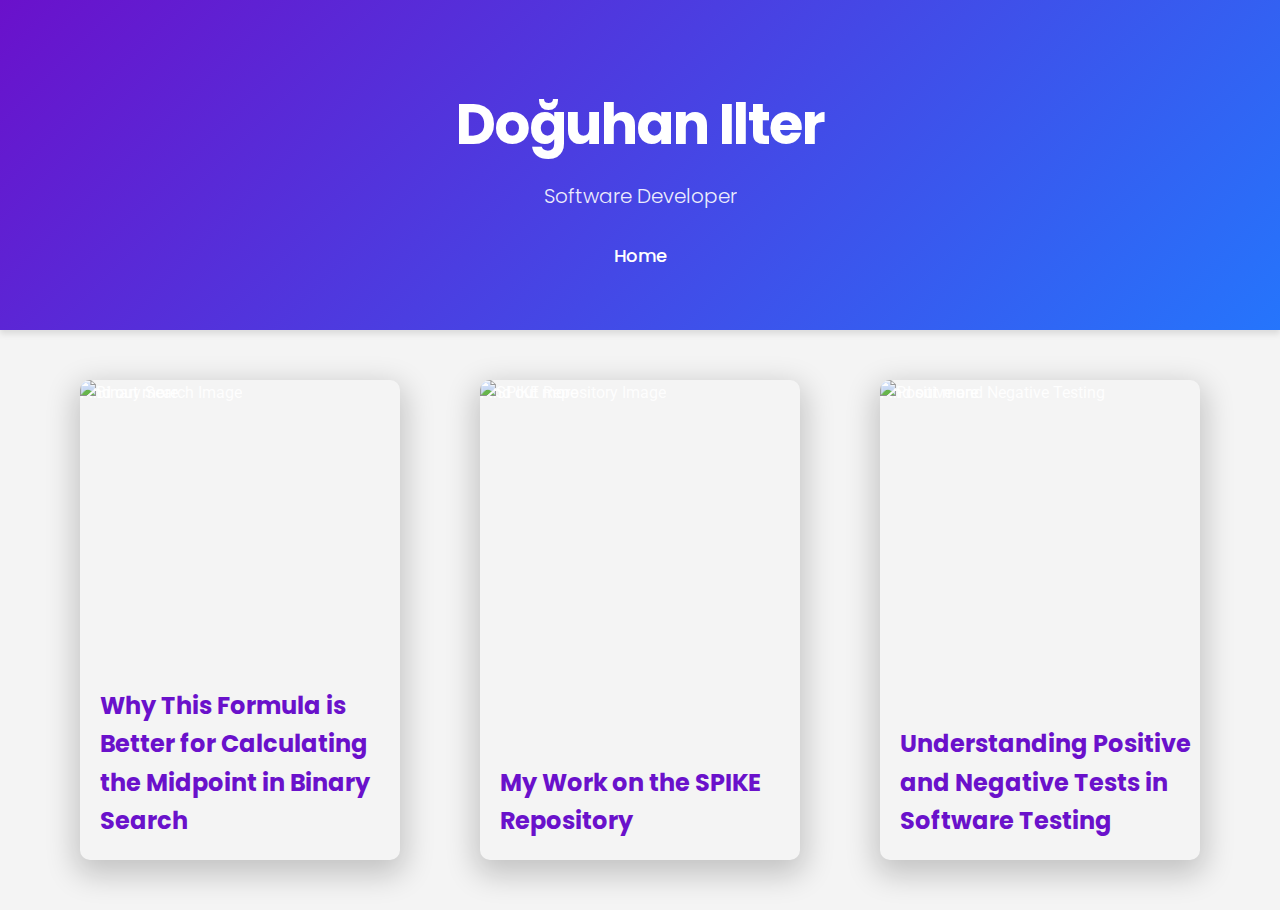
==== docs/blogs.html @ 1a58412d "feat: blog feature added" ====
<!DOCTYPE html>
<html lang="tr">

<head>
    <meta charset="UTF-8">
    <meta name="viewport" content="width=device-width, initial-scale=1.0">
    <title>Doğuhan Ilter</title>
    <link rel="stylesheet" href="styles_blog.css">
    <link href="https://fonts.googleapis.com/css2?family=Poppins:wght@400;600&display=swap" rel="stylesheet">
    <link rel="stylesheet" href="https://cdnjs.cloudflare.com/ajax/libs/font-awesome/6.0.0/css/all.min.css">
    <link rel="preconnect" href="https://fonts.googleapis.com">
    <link rel="preconnect" href="https://fonts.gstatic.com" crossorigin>
    <link href="https://fonts.googleapis.com/css2?family=Roboto+Condensed&family=Roboto:wght@300&display=swap" rel="stylesheet">
    <link rel="stylesheet" href="https://fonts.googleapis.com/css2?family=Material+Symbols+Outlined:opsz,wght,FILL,GRAD@48,400,0,0" />
</head>

<body>
    <!-- Header -->
    <header>
        <div class="container">
            <h1>Doğuhan Ilter</h1>
            <p>Software Developer</p>
            <nav>
                <ul>
                    <li><a href="./index.html">Home</a></li>
                </ul>
            </nav>
        </div>
    </header>

    <main>
        <div class="card">
            <a href="./pages/binary_search.html">
                <img src="https://files.prepinsta.com/wp-content/uploads/2022/01/Binary-Search-in-Java.png" alt="Binary Search Image">
                <div class="card-content">
                    <h2>Why This Formula is Better for Calculating the Midpoint in Binary Search</h2>
                    <p class="p_blog">In this blog, we will explore why the formula <code>start + (end - start) / 2</code> is preferred over <code>(start + end) / 2</code> in binary search.</p>
                    <a href="#" class="button">Find out more</a>
                </div>
            </a>
        </div>

        <div class="card">
            <a href="./pages/spike_my_handbook.html">
                <img src="https://i.ytimg.com/vi/2FizApcNOqg/hq720.jpg?v=67cc5cc6&sqp=CKDAsb4G-oaymwEhCK4FEIIDSFryq4qpAxMIARUAAAAAGAElAADIQj0AgKJD&rs=AOn4CLBX6An-KSO00ABQaCUAmt9-S3FTWQ" alt="SPIKE Repository Image">
                <div class="card-content">
                    <h2>My Work on the SPIKE Repository</h2>
                    <p class="p_blog">This post explains my work on the SPIKE repository, which deals with securing sensitive data storage, protection, and overall security.</p>
                    <a href="#" class="button">Find out more</a>
                </div>
            </a>
        </div>

        <div class="card">
            <a href="./pages/p_n_testing.html">
                <img src="https://www.timecamp.com/blog/wp-content/uploads/2018/02/positive-negative-risk.jpg" alt="Positive and Negative Testing">
                <div class="card-content">
                    <h2>Understanding Positive and Negative Tests in Software Testing</h2>
                    <p class="p_blog">In my tests, most of them fall under the category of "Positive Tests," which simply means testing if a function works as expected.</p>
                    <a href="#" class="button">Find out more</a>
                </div>
            </a>
        </div>

    </main>
</body>

</html>
---- docs/styles_blog.css ----
/* Genel Stil */
body {
    font-family: 'Poppins', sans-serif;
    margin: 0;
    padding: 0;
    line-height: 1.6;
    color: #333;
    background-color: #f4f4f4;
}

.container {
    width: 90%;
    max-width: 1200px;
    margin: auto;
    overflow: hidden;
}

/* Header */
header {
    background: linear-gradient(135deg, #6a11cb, #2575fc);
    color: #fff;
    padding: 80px 0 60px; /* Üst padding'i artırdık */
    text-align: center;
    box-shadow: 0 4px 6px rgba(0, 0, 0, 0.1); /* Hafif bir gölge ekledik */
}

header h1 {
    font-size: 56px; /* Daha büyük ve etkileyici bir başlık */
    margin: 0;
    font-weight: 700; /* Kalın font */
    letter-spacing: -1.5px; /* Harfler arası boşluğu azalttık */
}

header p {
    font-size: 20px;
    margin: 10px 0 0;
    font-weight: 300; /* Daha ince bir font */
    opacity: 0.9; /* Hafif bir şeffaflık */
}

header nav {
    margin-top: 30px; /* Navigasyonu biraz daha aşağıya aldık */
}

header nav ul {
    list-style: none;
    padding: 0;
    margin: 0;
    display: flex;
    justify-content: center; /* Navigasyon öğelerini ortala */
    gap: 25px; /* Öğeler arası boşluk */
}

header nav ul li {
    display: inline;
}

header nav ul li a {
    color: #fff;
    text-decoration: none;
    font-size: 18px;
    font-weight: 500; /* Orta kalınlıkta font */
    transition: all 0.3s ease;
    padding: 8px 16px; /* Buton benzeri bir padding */
    border-radius: 25px; /* Yuvarlak köşeler */
}

header nav ul li a:hover {
    color: #ffdd57;
    background-color: rgba(255, 255, 255, 0.1); /* Hafif bir arka plan rengi */
    transform: translateY(-2px); /* Hafif yukarı hareket */
}
/* Skills */
#skills {
    padding: 60px 0;
    background: #fff;
    margin-botton:10px;
}

#skills h2 {
    text-align: center;
    font-size: 36px;
    margin-bottom: 40px;
}

.skills-grid {
    display: grid;
    grid-template-columns: repeat(auto-fit, minmax(300px, 1fr));
    gap: 20px;
}

.skill {
    background: #f9f9f9;
    padding: 20px;
    border-radius: 10px;
    text-align: center;
    transition: transform 0.3s ease, box-shadow 0.3s ease;
}

.skill:hover {
    transform: translateY(-10px);
    box-shadow: 0 10px 20px rgba(0, 0, 0, 0.1);
}

.skill i {
    font-size: 40px;
    color: #6a11cb;
    margin-bottom: 20px;
}

.skill h3 {
    font-size: 24px;
    margin-bottom: 10px;
}

.skill p {
    font-size: 20px;
    color: #666;
}

/* Projects */
#projects {
    padding: 60px 0;
    background: #f4f4f4;
}

#projects h2 {
    text-align: center;
    font-size: 36px;
    margin-bottom: 40px;
}

.projects-grid {
    display: grid;
    grid-template-columns: repeat(auto-fit, minmax(300px, 1fr));
    gap: 20px;
}

/* Projects */
#projects {
    padding: 60px 0;
    background: #f4f4f4;
}

#projects h2 {
    text-align: center;
    font-size: 36px;
    margin-bottom: 40px;
}

.projects-grid {
    display: grid;
    grid-template-columns: repeat(auto-fit, minmax(300px, 1fr));
    gap: 20px;
}

.project {
    background: #fff;
    padding: 20px;
    border-radius: 10px;
    text-align: center;
    transition: transform 0.3s ease, box-shadow 0.3s ease;
    text-decoration: none;
    color: inherit;
    display: flex;
    flex-direction: column;
    justify-content: space-between;
    box-shadow: 0 4px 8px rgba(0, 0, 0, 0.1);
}

.project:hover {
    transform: scale(1.05);
    box-shadow: 0 10px 20px rgba(0, 0, 0, 0.2);
}

.project h3 {
    font-size: 24px;
    margin-bottom: 10px;
}

.project p {
    font-size: 20px;
    color: #666;
    margin: 0;
    display: -webkit-box;
    -webkit-line-clamp: 5; /* Metni 3 satırda sınırla */
    -webkit-box-orient: vertical;
    overflow: hidden;
    text-overflow: ellipsis; /* Fazla metni üç nokta ile kısalt */
}

.btn {
    display: inline-block;
    padding: 10px 20px;
    background: #6a11cb;
    color: #fff;
    text-decoration: none;
    border-radius: 5px;
    transition: background 0.3s ease;
}

.btn:hover {
    background: #2575fc;
}

/* Contact */
#contact {
    padding: 60px 0;
    background: #fff;
}

#contact h2 {
    text-align: center;
    font-size: 36px;
    margin-bottom: 40px;
}

.contact-info {
    display: grid;
    grid-template-columns: repeat(auto-fit, minmax(300px, 1fr));
    gap: 20px;
    text-align: center;
}

.contact-item {
    background: #f9f9f9;
    padding: 20px;
    border-radius: 10px;
    transition: transform 0.3s ease, box-shadow 0.3s ease;
}

.contact-item:hover {
    transform: translateY(-10px);
    box-shadow: 0 10px 20px rgba(0, 0, 0, 0.1);
}

.contact-item i {
    font-size: 40px;
    color: #6a11cb;
    margin-bottom: 20px;
}

.contact-item p {
    font-size: 18px;
    color: #333;
}

.contact-item a {
    color: #6a11cb;
    text-decoration: none;
    transition: color 0.3s ease;
}



hr.solid {
  border-top: 1px solid #bbb;
  margin: 20px 200px 20px 200px;
}



main {
  display: grid;
  grid-template-columns: repeat(3, 1fr);
  gap: 20px;
  justify-content: center;
  align-items: center;
  padding: 50px;
  font-family: 'Roboto', sans-serif;
  place-items: center;
}

.card {
  width: 20rem;
  height: 30rem;
  border-radius: 10px;
  overflow: hidden;
  cursor: pointer;
  position: relative;
  color: #ffffff;
  box-shadow: 0 10px 30px 5px rgba(0, 0, 0, 0.2);
 
img {
  position: absolute;
  object-fit: cover;
  object-position: center; /* Resmi ortalar */
  width: 100%;
  height: 100%;
  top: 0;
  left: 0;
  opacity: 0.9;
  transition: opacity .2s ease-out;
}


  h2 {
    position: absolute;
    inset: auto auto 20px 20px;
    margin: 0;
    transition: inset .3s .3s ease-out;
    font-family: 'Poppins', sans-serif;
    font-weight: bold;
    color:#6a11cb;
  }
  
  p {
    position: absolute;
    opacity: 0;
    max-width: 80%;
    transition: opacity .3s ease-out;
  }
  
  p {
    inset: auto auto 60px 20px;
  }
  
  a {
    inset: auto auto 30px 20px;
    color: inherit;
    text-decoration: none;
  }
  
  &:hover h2 {
    inset: auto auto 180px 20px;
    transition: inset .3s ease-out;
  }
  
  &:hover p, &:hover a {
    opacity: 1;
    transition: opacity .5s .1s ease-in;
  }
  
  &:hover img {
    transition: opacity .3s ease-in;
    opacity: 1;
  }
}


@media (max-width: 900px) {
  main {
    grid-template-columns: repeat(2, 1fr);
  }
}

@media (max-width: 600px) {
  main {
    grid-template-columns: repeat(1, 1fr);
  }
}

.p_blog {
  color:#6a11cb;
  font-weight: bold;
  font-family: 'Poppins', sans-serif;
}
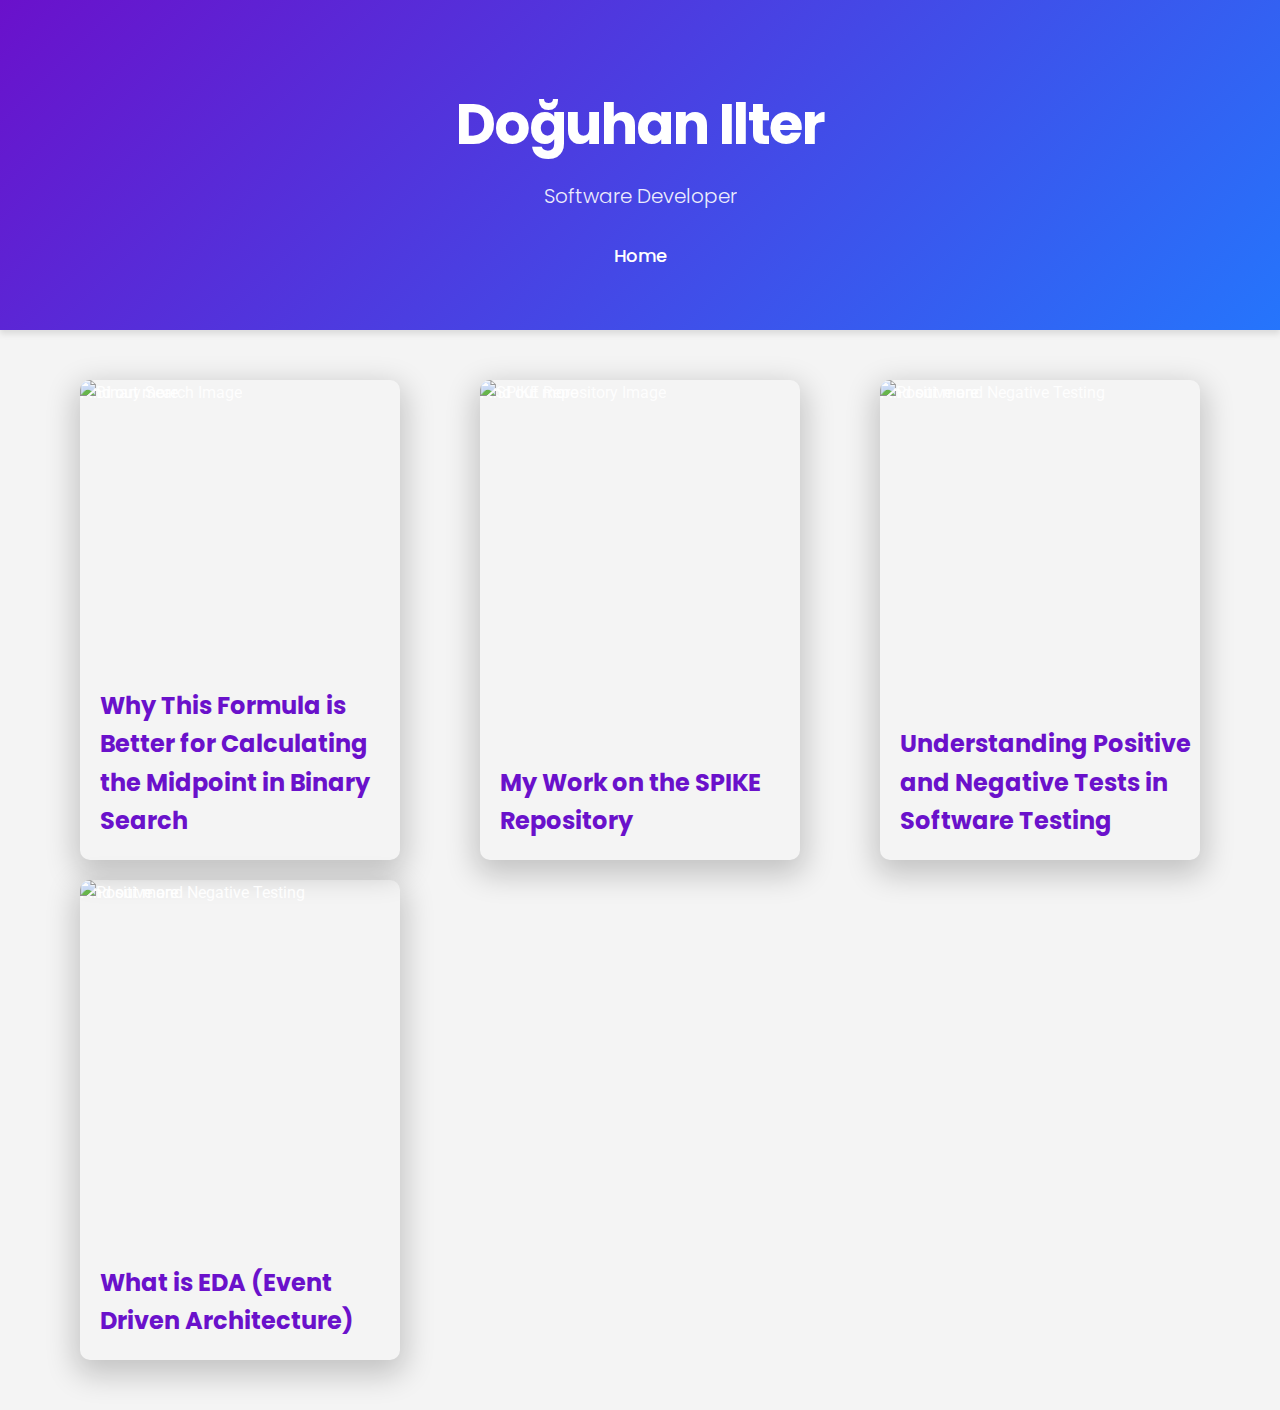
==== commit 0f96fa82: "feat(docs): what is event driven architecture" ====
--- a/docs/blogs.html
+++ b/docs/blogs.html
@@ -61,6 +61,17 @@
                 </div>
             </a>
         </div>
+		
+		        <div class="card">
+            <a href="./pages/what_is_event_driven_architecture.html">
+                <img src="https://blogs.mulesoft.com/wp-content/uploads/Api-management-structure.png" alt="Positive and Negative Testing">
+                <div class="card-content">
+                    <h2>What is EDA (Event Driven Architecture)</h2>
+                    <p class="p_blog">A quick starter blog for understanding EDA.</p>
+                    <a href="#" class="button">Find out more</a>
+                </div>
+            </a>
+        </div>
 
     </main>
 </body>
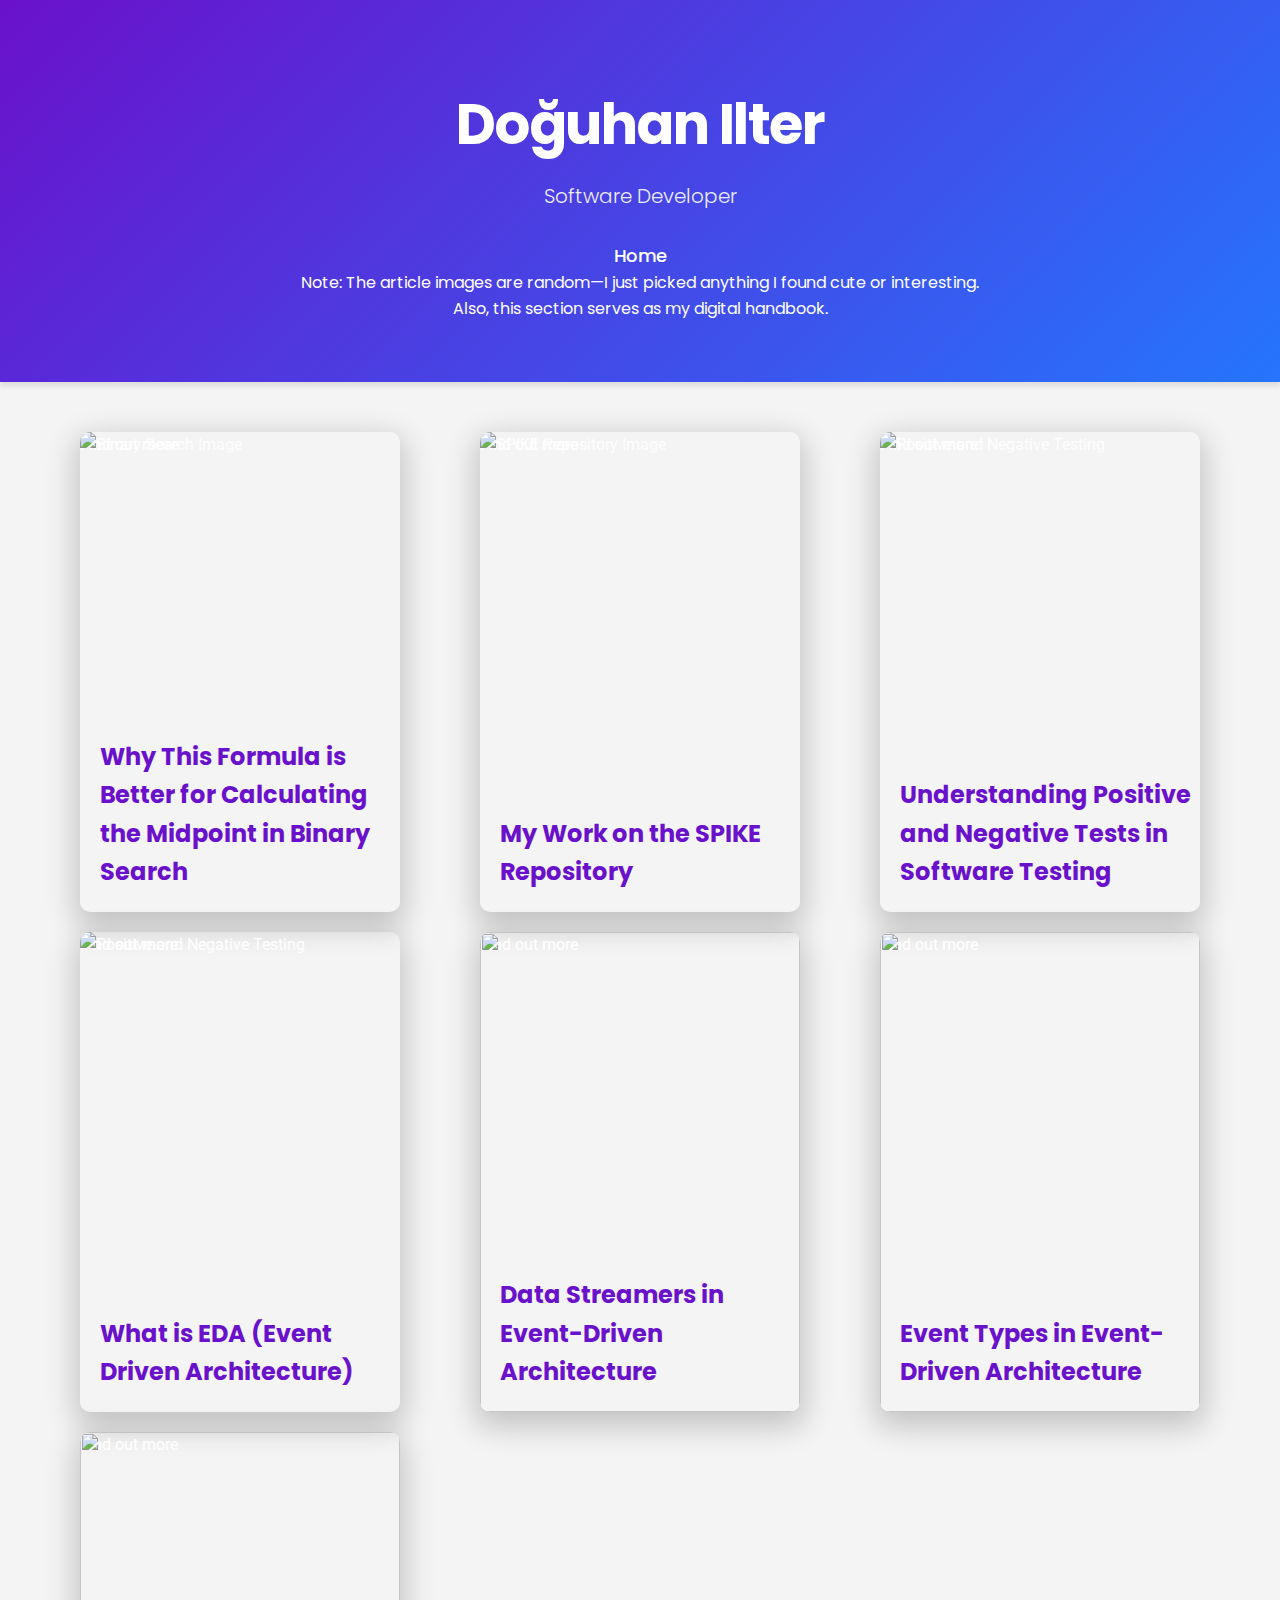
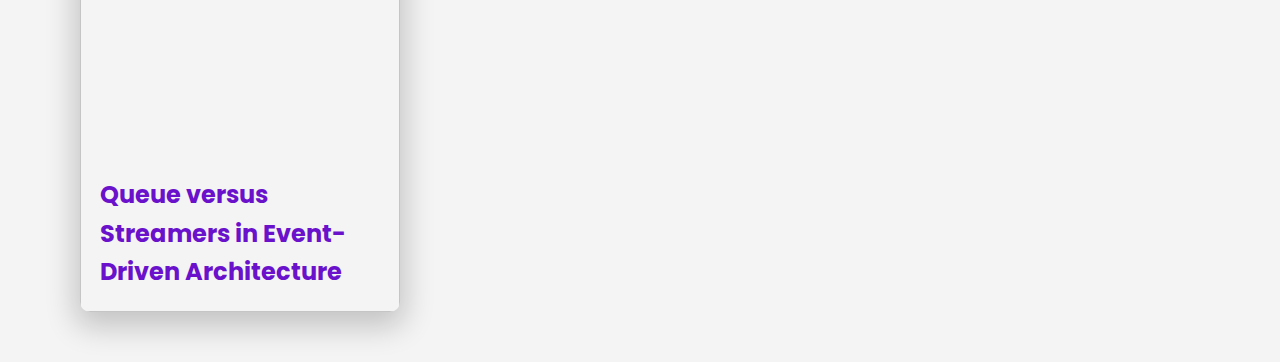
==== commit f7392bd7: "style: all "blogs" renamed to "notes"" ====
--- a/docs/blogs.html
+++ b/docs/blogs.html
@@ -12,6 +12,7 @@
     <link rel="preconnect" href="https://fonts.gstatic.com" crossorigin>
     <link href="https://fonts.googleapis.com/css2?family=Roboto+Condensed&family=Roboto:wght@300&display=swap" rel="stylesheet">
     <link rel="stylesheet" href="https://fonts.googleapis.com/css2?family=Material+Symbols+Outlined:opsz,wght,FILL,GRAD@48,400,0,0" />
+    <link rel="icon" href="public/icon.jpg" type="image/x-icon">
 </head>
 
 <body>
@@ -22,9 +23,12 @@
             <p>Software Developer</p>
             <nav>
                 <ul>
-                    <li><a href="./index.html">Home</a></li>
+                    <li><a href="./index.html">Home</a></li> 
+					
                 </ul>
             </nav>
+			Note: The article images are random—I just picked anything I found cute or interesting.  <br/>
+			Also, this section serves as my digital handbook.
         </div>
     </header>
 
@@ -72,7 +76,41 @@
                 </div>
             </a>
         </div>
+		
+				        <div class="card">
+            <a href="./pages/data_streamers_event_driven_architecture.html">
+                <img src="https://ducmanhphan.github.io/img/Architecture-pattern/event-driven-pattern/event-driven-architecture.png">
+                <div class="card-content">
+                    <h2>Data Streamers in Event-Driven Architecture</h2>
+                    <p class="p_blog">A quick starter blog for understanding Data Streamers in EDA.</p>
+                    <a href="#" class="button">Find out more</a>
+                </div>
+            </a>
+        </div>
 
+
+				        <div class="card">
+            <a href="./pages/event_types_event_driven_architecture.html">
+                <img src="https://aaftonline.com/blog/wp-content/uploads/2024/12/AAFT-Online-Featured-Images-Blogs-5-870x600.png">
+                <div class="card-content">
+                    <h2>Event Types in Event-Driven Architecture</h2>
+                    <p class="p_blog">A quick starter blog for understanding Event Types in EDA.</p>
+                    <a href="#" class="button">Find out more</a>
+                </div>
+            </a>
+        </div>
+		
+		
+				        <div class="card">
+            <a href="./pages/queue_vs_streamers.html">
+                <img src="https://www.shutterstock.com/image-photo/dissatisfied-cat-scottish-fold-lack-600nw-1690567312.jpg">
+                <div class="card-content">
+                    <h2>Queue versus Streamers in Event-Driven Architecture</h2>
+                    <p class="p_blog">A quick starter blog for understanding Queue vs Streamers in EDA.</p>
+                    <a href="#" class="button">Find out more</a>
+                </div>
+            </a>
+        </div>
     </main>
 </body>
 
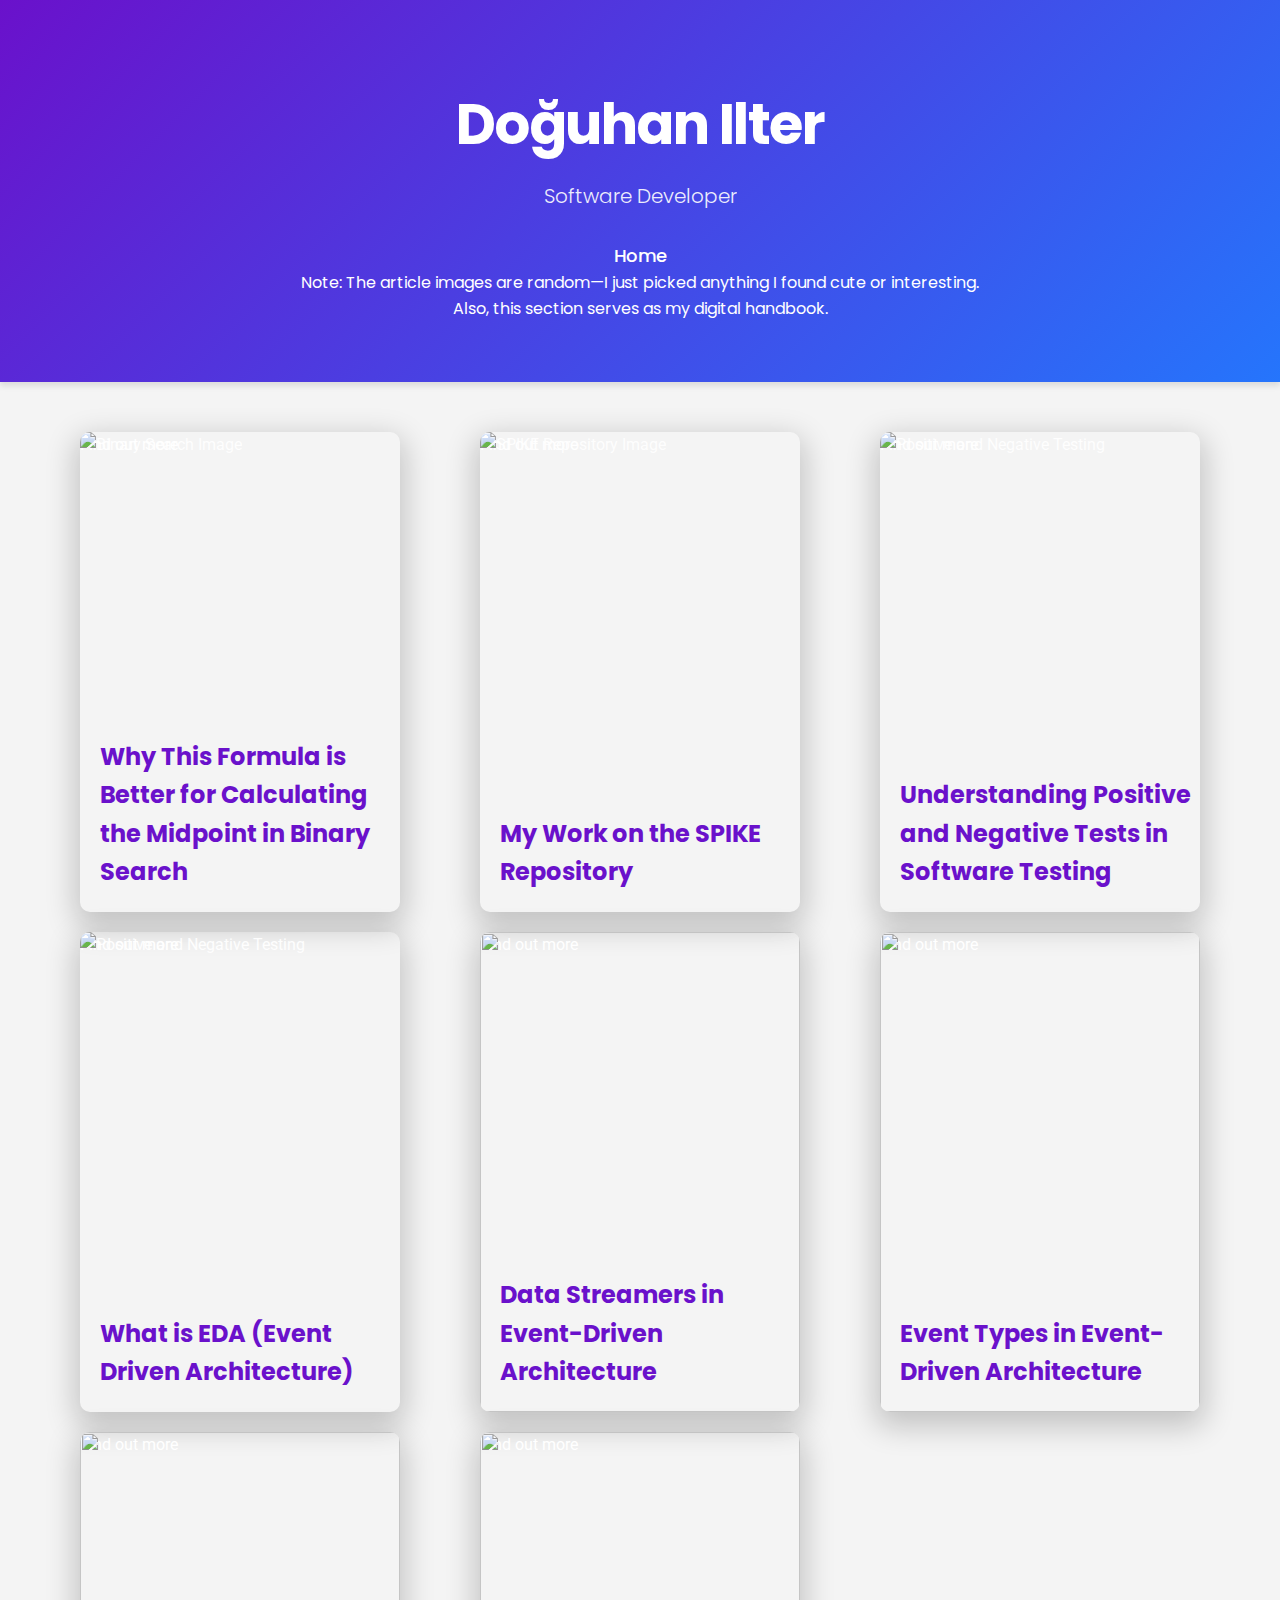
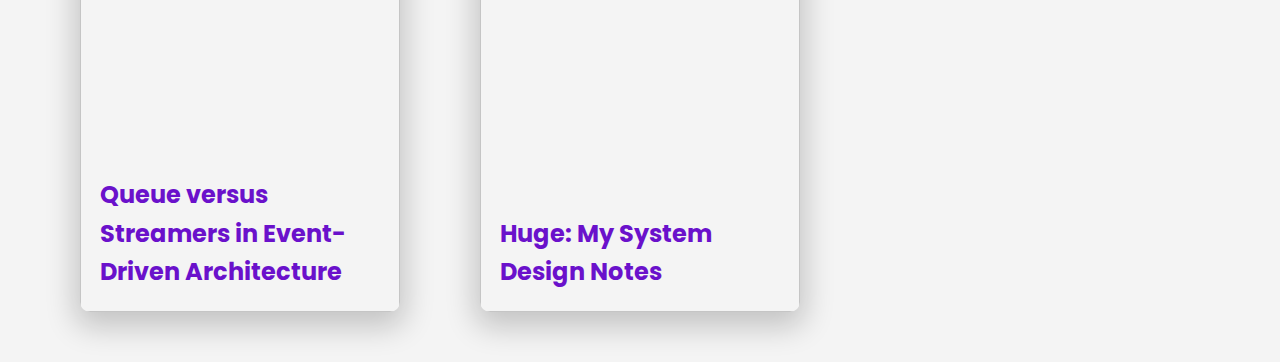
==== commit 5911ab60: "feat:my system design notes added" ====
--- a/docs/blogs.html
+++ b/docs/blogs.html
@@ -66,7 +66,7 @@
             </a>
         </div>
 		
-		        <div class="card">
+		<div class="card">
             <a href="./pages/what_is_event_driven_architecture.html">
                 <img src="https://blogs.mulesoft.com/wp-content/uploads/Api-management-structure.png" alt="Positive and Negative Testing">
                 <div class="card-content">
@@ -77,7 +77,7 @@
             </a>
         </div>
 		
-				        <div class="card">
+		<div class="card">
             <a href="./pages/data_streamers_event_driven_architecture.html">
                 <img src="https://ducmanhphan.github.io/img/Architecture-pattern/event-driven-pattern/event-driven-architecture.png">
                 <div class="card-content">
@@ -88,8 +88,7 @@
             </a>
         </div>
 
-
-				        <div class="card">
+		<div class="card">
             <a href="./pages/event_types_event_driven_architecture.html">
                 <img src="https://aaftonline.com/blog/wp-content/uploads/2024/12/AAFT-Online-Featured-Images-Blogs-5-870x600.png">
                 <div class="card-content">
@@ -99,9 +98,8 @@
                 </div>
             </a>
         </div>
-		
-		
-				        <div class="card">
+			
+		<div class="card">
             <a href="./pages/queue_vs_streamers.html">
                 <img src="https://www.shutterstock.com/image-photo/dissatisfied-cat-scottish-fold-lack-600nw-1690567312.jpg">
                 <div class="card-content">
@@ -111,6 +109,17 @@
                 </div>
             </a>
         </div>
+		
+		<div class="card">
+            <a href="./pages/system_design_notes.html">
+                <img src="https://i0.wp.com/highschool.latimes.com/wp-content/uploads/2019/01/45692459364_2d91368a04_z.jpg?fit=640%2C427&ssl=1">
+                <div class="card-content">
+                    <h2>Huge: My System Design Notes</h2>
+                    <p class="p_blog">Do you know how difficult it is to transfer all my notes to digital?</p>
+                    <a href="#" class="button">Find out more</a>
+                </div>
+            </a>
+        </div>
     </main>
 </body>
 
